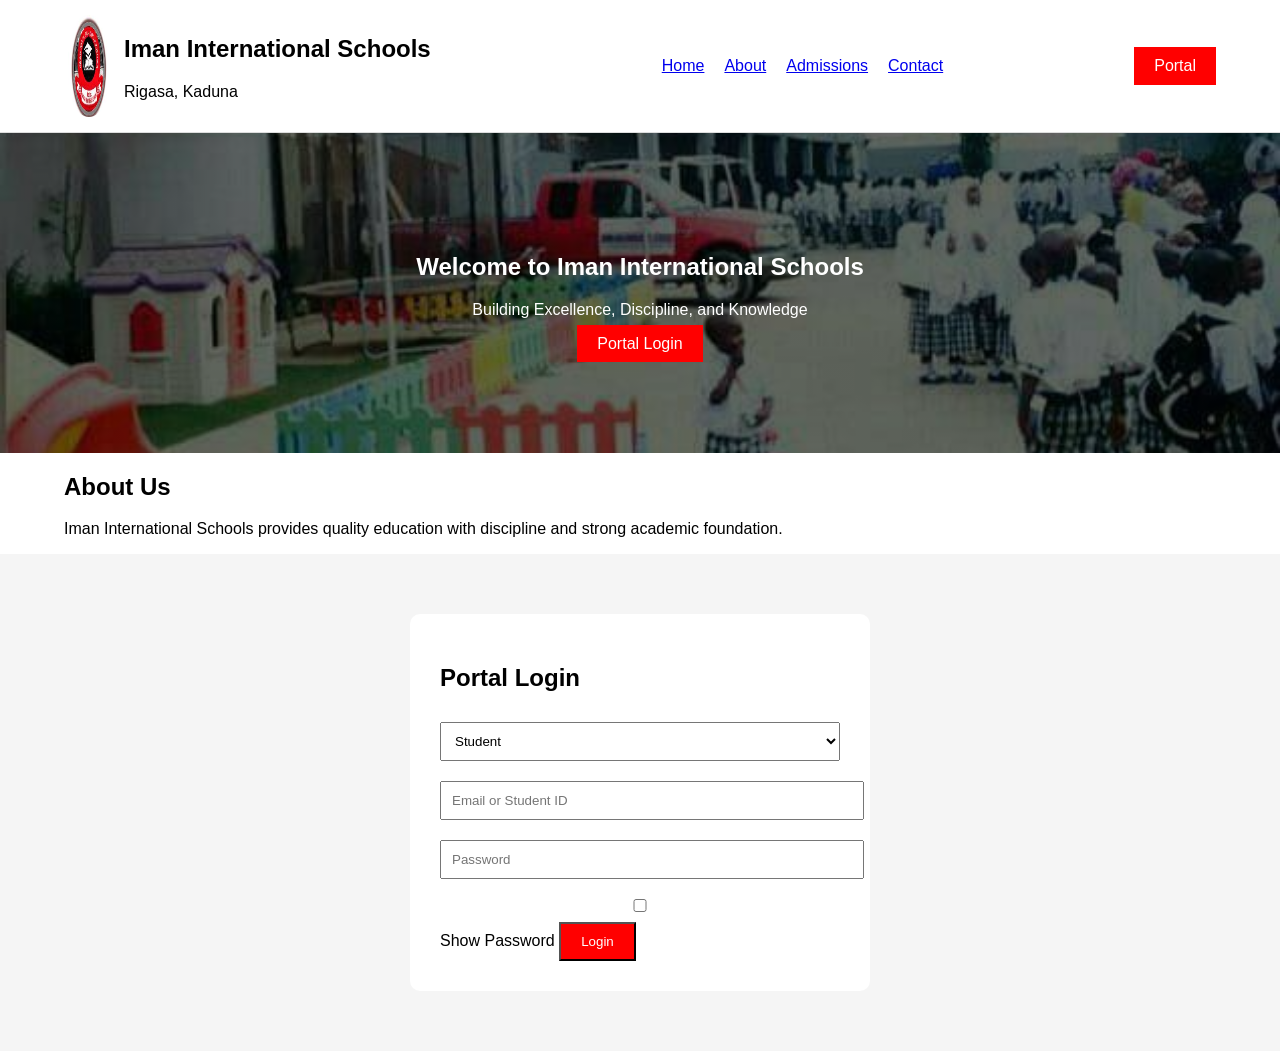
==== index.html @ 14d3e17d "Add files via upload" ====
<!DOCTYPE html>
<html lang="en">
<head>
  <meta charset="UTF-8">
  <title>Iman International Schools</title>
  <link rel="stylesheet" href="style.css">
</head>
<body>

<header>
  <div class="container nav">
    <div class="logo">
      <img src="logo.jpg">
      <div>
        <h2>Iman International Schools</h2>
        <p>Rigasa, Kaduna</p>
      </div>
    </div>

    <ul>
      <li><a href="#">Home</a></li>
      <li><a href="#">About</a></li>
      <li><a href="#">Admissions</a></li>
      <li><a href="#">Contact</a></li>
    </ul>

    <a href="#portal" class="btn">Portal</a>
  </div>
</header>

<section class="hero">
  <div class="container">
    <h1>Welcome to Iman International Schools</h1>
    <p>Building Excellence, Discipline, and Knowledge</p>
    <a href="#portal" class="btn">Portal Login</a>
  </div>
</section>

<section class="about container">
  <h2>About Us</h2>
  <p>
    Iman International Schools provides quality education with discipline
    and strong academic foundation.
  </p>
</section>

<section class="portal" id="portal">
  <div class="portal-box">
    <h2>Portal Login</h2>

    <select>
      <option>Student</option>
      <option>Admin</option>
    </select>

    <input type="text" placeholder="Email or Student ID">
    <input type="password" id="password" placeholder="Password">

    <label>
      <input type="checkbox" onclick="togglePassword()"> Show Password
    </label>

    <button class="btn">Login</button>
  </div>
</section>

<script src="script.js"></script>
</body>
</html>
---- style.css ----
body {
  margin: 0;
  font-family: Arial;
}

.container {
  width: 90%;
  margin: auto;
}

header {
  background: white;
  padding: 15px 0;
  border-bottom: 1px solid #ddd;
}

.nav {
  display: flex;
  justify-content: space-between;
  align-items: center;
}

.logo {
  display: flex;
  gap: 10px;
}

.logo img {
  width: 50px;
  border-radius: 50%;
}

ul {
  display: flex;
  gap: 20px;
  list-style: none;
}

.btn {
  background: red;
  color: white;
  padding: 10px 20px;
  text-decoration: none;
}

.hero {
  background: linear-gradient(rgba(0,0,0,0.6), rgba(0,0,0,0.6)),
              url('background.jpg') center/cover;
  color: white;
  text-align: center;
  padding: 100px 20px;
}

.portal {
  padding: 60px 20px;
  background: #f5f5f5;
}

.portal-box {
  max-width: 400px;
  margin: auto;
  background: white;
  padding: 30px;
  border-radius: 10px;
}

input, select {
  width: 100%;
  padding: 10px;
  margin: 10px 0;
}
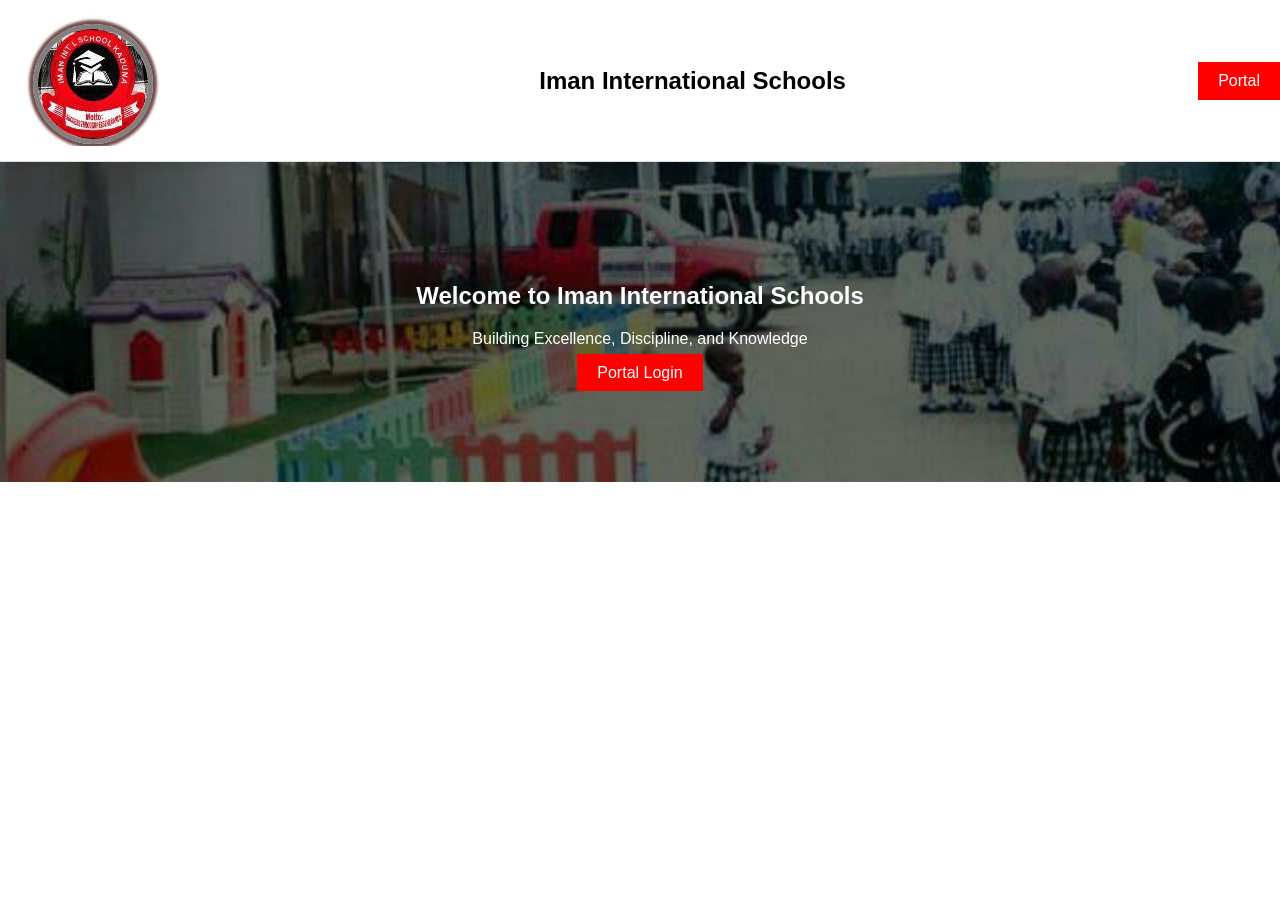
==== commit 9af5980f: "Update index.html" ====
--- a/index.html
+++ b/index.html
@@ -1,69 +1,24 @@
 <!DOCTYPE html>
-<html lang="en">
+<html>
 <head>
-  <meta charset="UTF-8">
-  <title>Iman International Schools</title>
-  <link rel="stylesheet" href="style.css">
+<title>Iman International Schools</title>
+<link rel="stylesheet" href="style.css">
 </head>
 <body>
 
 <header>
-  <div class="container nav">
-    <div class="logo">
-      <img src="logo.jpg">
-      <div>
-        <h2>Iman International Schools</h2>
-        <p>Rigasa, Kaduna</p>
-      </div>
-    </div>
-
-    <ul>
-      <li><a href="#">Home</a></li>
-      <li><a href="#">About</a></li>
-      <li><a href="#">Admissions</a></li>
-      <li><a href="#">Contact</a></li>
-    </ul>
-
-    <a href="#portal" class="btn">Portal</a>
-  </div>
+<div class="nav">
+<img src="logo.jpg" class="logo">
+<h2>Iman International Schools</h2>
+<a href="portal.html" class="btn">Portal</a>
+</div>
 </header>
 
 <section class="hero">
-  <div class="container">
-    <h1>Welcome to Iman International Schools</h1>
-    <p>Building Excellence, Discipline, and Knowledge</p>
-    <a href="#portal" class="btn">Portal Login</a>
-  </div>
+<h1>Welcome to Iman International Schools</h1>
+<p>Building Excellence, Discipline, and Knowledge</p>
+<a href="portal.html" class="btn">Portal Login</a>
 </section>
 
-<section class="about container">
-  <h2>About Us</h2>
-  <p>
-    Iman International Schools provides quality education with discipline
-    and strong academic foundation.
-  </p>
-</section>
-
-<section class="portal" id="portal">
-  <div class="portal-box">
-    <h2>Portal Login</h2>
-
-    <select>
-      <option>Student</option>
-      <option>Admin</option>
-    </select>
-
-    <input type="text" placeholder="Email or Student ID">
-    <input type="password" id="password" placeholder="Password">
-
-    <label>
-      <input type="checkbox" onclick="togglePassword()"> Show Password
-    </label>
-
-    <button class="btn">Login</button>
-  </div>
-</section>
-
-<script src="script.js"></script>
 </body>
 </html>
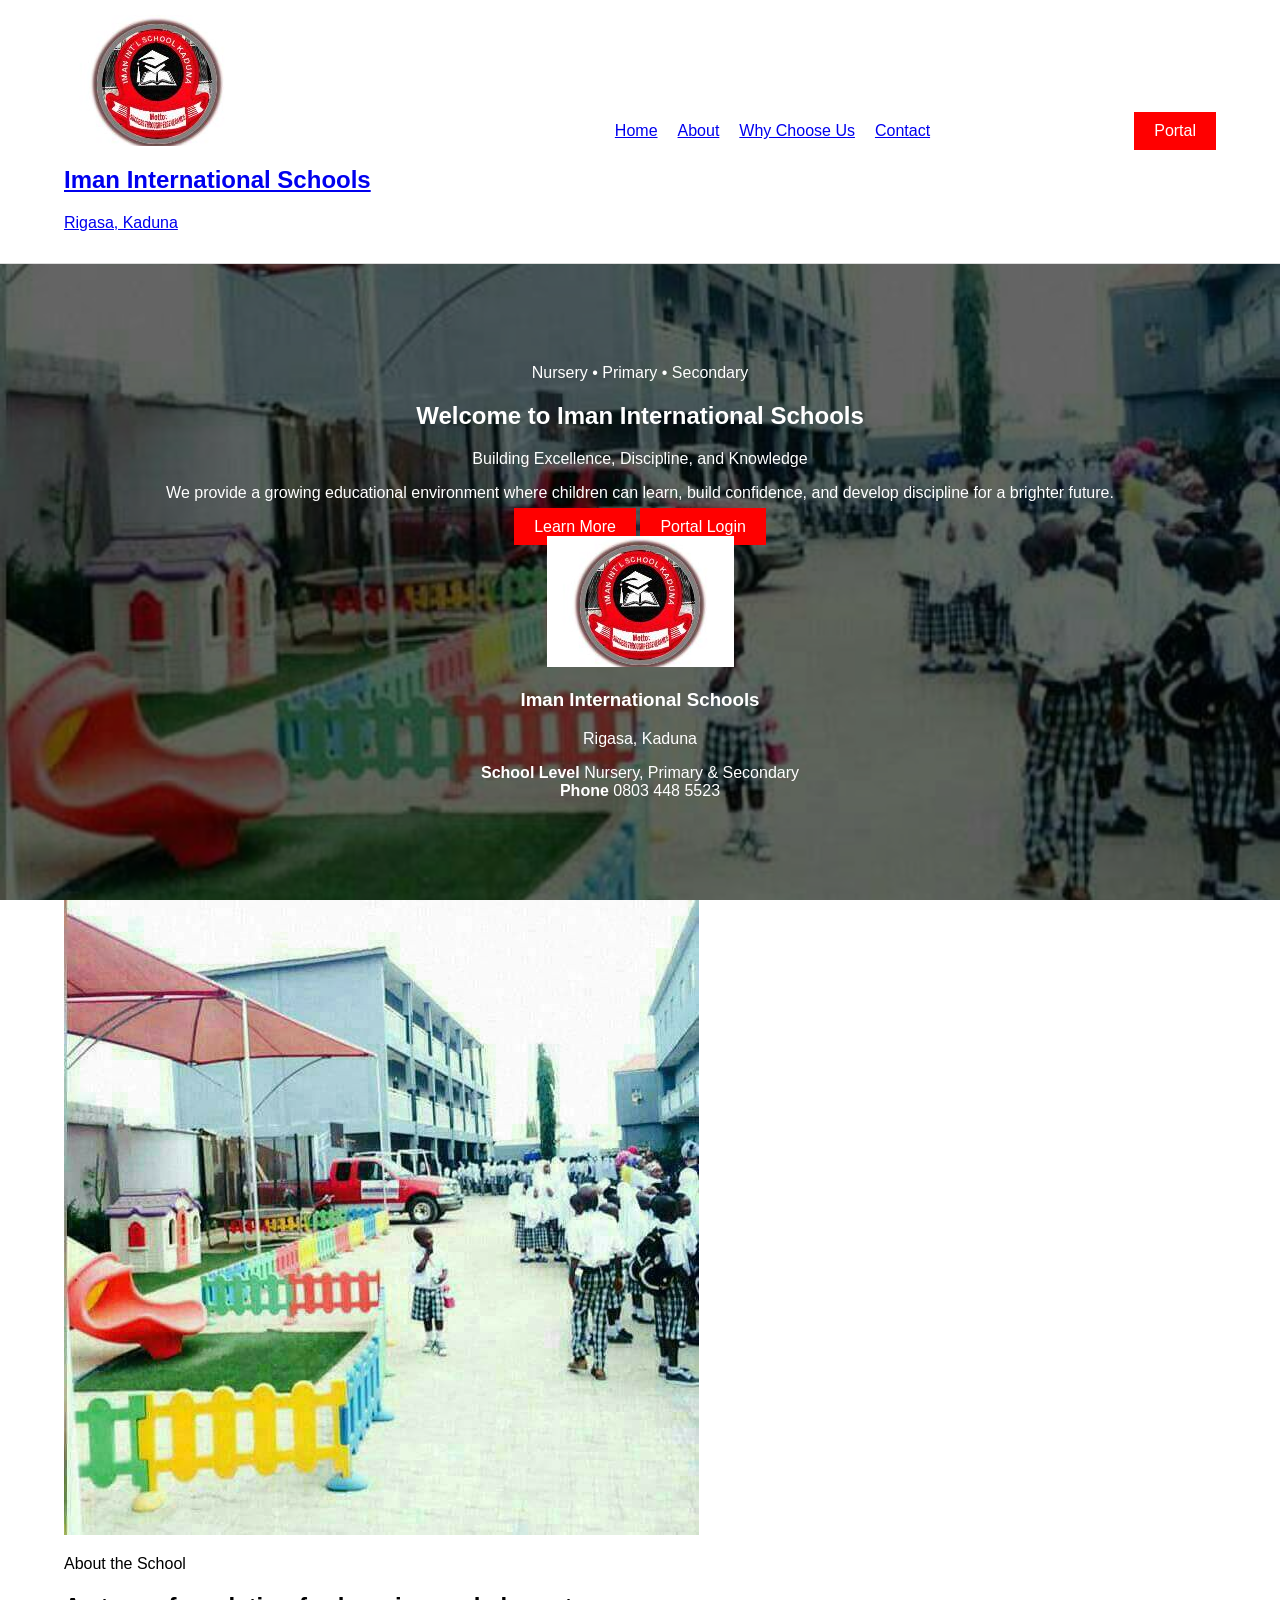
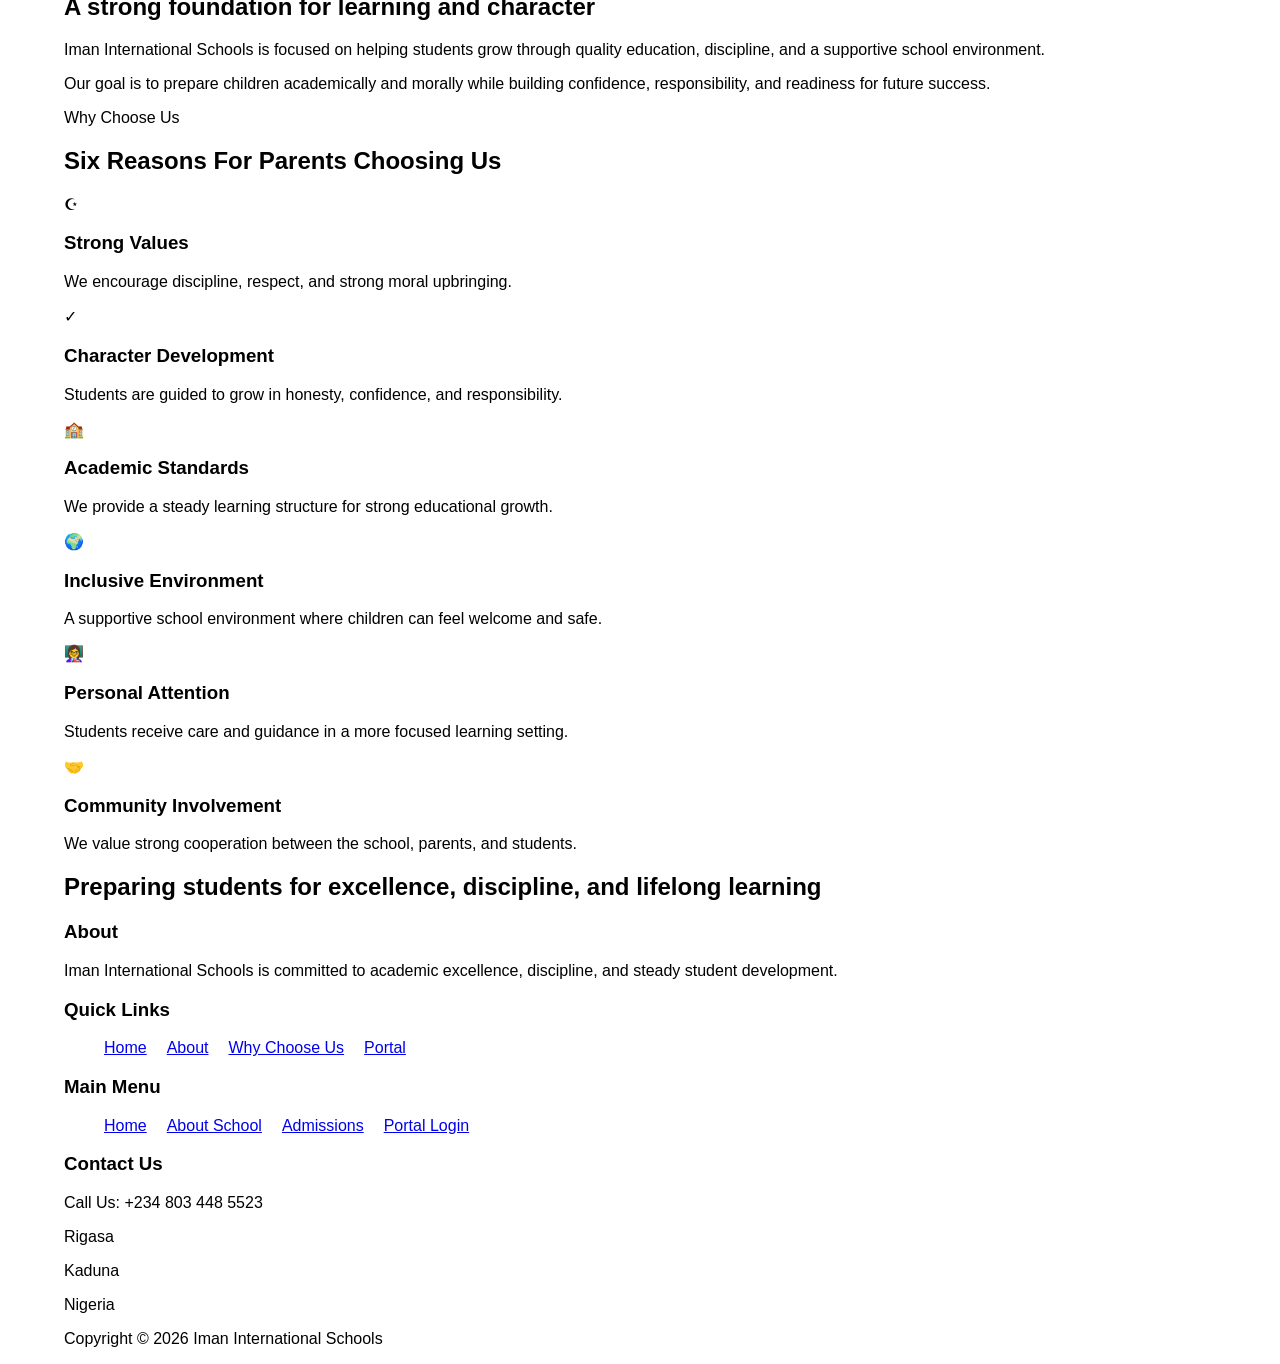
==== commit 280874e7: "Update index.html" ====
--- a/index.html
+++ b/index.html
@@ -1,24 +1,183 @@
 <!DOCTYPE html>
-<html>
+<html lang="en">
 <head>
-<title>Iman International Schools</title>
-<link rel="stylesheet" href="style.css">
+  <meta charset="UTF-8" />
+  <meta name="viewport" content="width=device-width, initial-scale=1.0" />
+  <title>Iman International Schools</title>
+  <link rel="stylesheet" href="style.css" />
 </head>
 <body>
+  <header class="header">
+    <div class="container nav">
+      <a href="index.html" class="brand">
+        <img src="logo.jpg" alt="Iman International Schools logo" class="logo" />
+        <div>
+          <h2>Iman International Schools</h2>
+          <p>Rigasa, Kaduna</p>
+        </div>
+      </a>
 
-<header>
-<div class="nav">
-<img src="logo.jpg" class="logo">
-<h2>Iman International Schools</h2>
-<a href="portal.html" class="btn">Portal</a>
-</div>
-</header>
+      <ul class="nav-links">
+        <li><a href="#home">Home</a></li>
+        <li><a href="#about">About</a></li>
+        <li><a href="#reasons">Why Choose Us</a></li>
+        <li><a href="#footer">Contact</a></li>
+      </ul>
 
-<section class="hero">
-<h1>Welcome to Iman International Schools</h1>
-<p>Building Excellence, Discipline, and Knowledge</p>
-<a href="portal.html" class="btn">Portal Login</a>
-</section>
+      <a href="portal.html" class="btn">Portal</a>
+    </div>
+  </header>
 
+  <section class="hero" id="home">
+    <div class="hero-overlay"></div>
+    <div class="container hero-content">
+      <div class="hero-text">
+        <span class="mini-tag">Nursery • Primary • Secondary</span>
+        <h1>Welcome to Iman International Schools</h1>
+        <p class="hero-lead">Building Excellence, Discipline, and Knowledge</p>
+        <p>
+          We provide a growing educational environment where children can learn,
+          build confidence, and develop discipline for a brighter future.
+        </p>
+        <div class="hero-buttons">
+          <a href="#about" class="btn">Learn More</a>
+          <a href="portal.html" class="btn btn-outline">Portal Login</a>
+        </div>
+      </div>
+
+      <div class="hero-card">
+        <img src="logo.jpg" alt="School logo" class="hero-card-logo" />
+        <h3>Iman International Schools</h3>
+        <p>Rigasa, Kaduna</p>
+
+        <div class="hero-info-grid">
+          <div class="info-box">
+            <strong>School Level</strong>
+            <span>Nursery, Primary & Secondary</span>
+          </div>
+          <div class="info-box dark-box">
+            <strong>Phone</strong>
+            <span>0803 448 5523</span>
+          </div>
+        </div>
+      </div>
+    </div>
+  </section>
+
+  <section class="section about-section" id="about">
+    <div class="container two-col">
+      <div class="image-box">
+        <img src="background.jpg" alt="School environment" />
+      </div>
+      <div class="text-box">
+        <p class="section-tag">About the School</p>
+        <h2>A strong foundation for learning and character</h2>
+        <p>
+          Iman International Schools is focused on helping students grow through
+          quality education, discipline, and a supportive school environment.
+        </p>
+        <p>
+          Our goal is to prepare children academically and morally while building
+          confidence, responsibility, and readiness for future success.
+        </p>
+      </div>
+    </div>
+  </section>
+
+  <section class="section reasons-section" id="reasons">
+    <div class="container">
+      <p class="section-tag">Why Choose Us</p>
+      <h2>Six Reasons For Parents Choosing Us</h2>
+
+      <div class="reasons-grid">
+        <div class="reason-card">
+          <div class="icon">☪</div>
+          <h3>Strong Values</h3>
+          <p>We encourage discipline, respect, and strong moral upbringing.</p>
+        </div>
+
+        <div class="reason-card">
+          <div class="icon">✓</div>
+          <h3>Character Development</h3>
+          <p>Students are guided to grow in honesty, confidence, and responsibility.</p>
+        </div>
+
+        <div class="reason-card">
+          <div class="icon">🏫</div>
+          <h3>Academic Standards</h3>
+          <p>We provide a steady learning structure for strong educational growth.</p>
+        </div>
+
+        <div class="reason-card">
+          <div class="icon">🌍</div>
+          <h3>Inclusive Environment</h3>
+          <p>A supportive school environment where children can feel welcome and safe.</p>
+        </div>
+
+        <div class="reason-card">
+          <div class="icon">👩‍🏫</div>
+          <h3>Personal Attention</h3>
+          <p>Students receive care and guidance in a more focused learning setting.</p>
+        </div>
+
+        <div class="reason-card">
+          <div class="icon">🤝</div>
+          <h3>Community Involvement</h3>
+          <p>We value strong cooperation between the school, parents, and students.</p>
+        </div>
+      </div>
+    </div>
+  </section>
+
+  <section class="quote-banner">
+    <div class="quote-overlay"></div>
+    <div class="container quote-content">
+      <h2>Preparing students for excellence, discipline, and lifelong learning</h2>
+    </div>
+  </section>
+
+  <footer class="footer" id="footer">
+    <div class="container footer-grid">
+      <div>
+        <h3>About</h3>
+        <p>
+          Iman International Schools is committed to academic excellence,
+          discipline, and steady student development.
+        </p>
+      </div>
+
+      <div>
+        <h3>Quick Links</h3>
+        <ul class="footer-links">
+          <li><a href="#home">Home</a></li>
+          <li><a href="#about">About</a></li>
+          <li><a href="#reasons">Why Choose Us</a></li>
+          <li><a href="portal.html">Portal</a></li>
+        </ul>
+      </div>
+
+      <div>
+        <h3>Main Menu</h3>
+        <ul class="footer-links">
+          <li><a href="#home">Home</a></li>
+          <li><a href="#about">About School</a></li>
+          <li><a href="#reasons">Admissions</a></li>
+          <li><a href="portal.html">Portal Login</a></li>
+        </ul>
+      </div>
+
+      <div>
+        <h3>Contact Us</h3>
+        <p>Call Us: +234 803 448 5523</p>
+        <p>Rigasa</p>
+        <p>Kaduna</p>
+        <p>Nigeria</p>
+      </div>
+    </div>
+
+    <div class="container footer-bottom">
+      <p>Copyright © 2026 Iman International Schools</p>
+    </div>
+  </footer>
 </body>
 </html>
